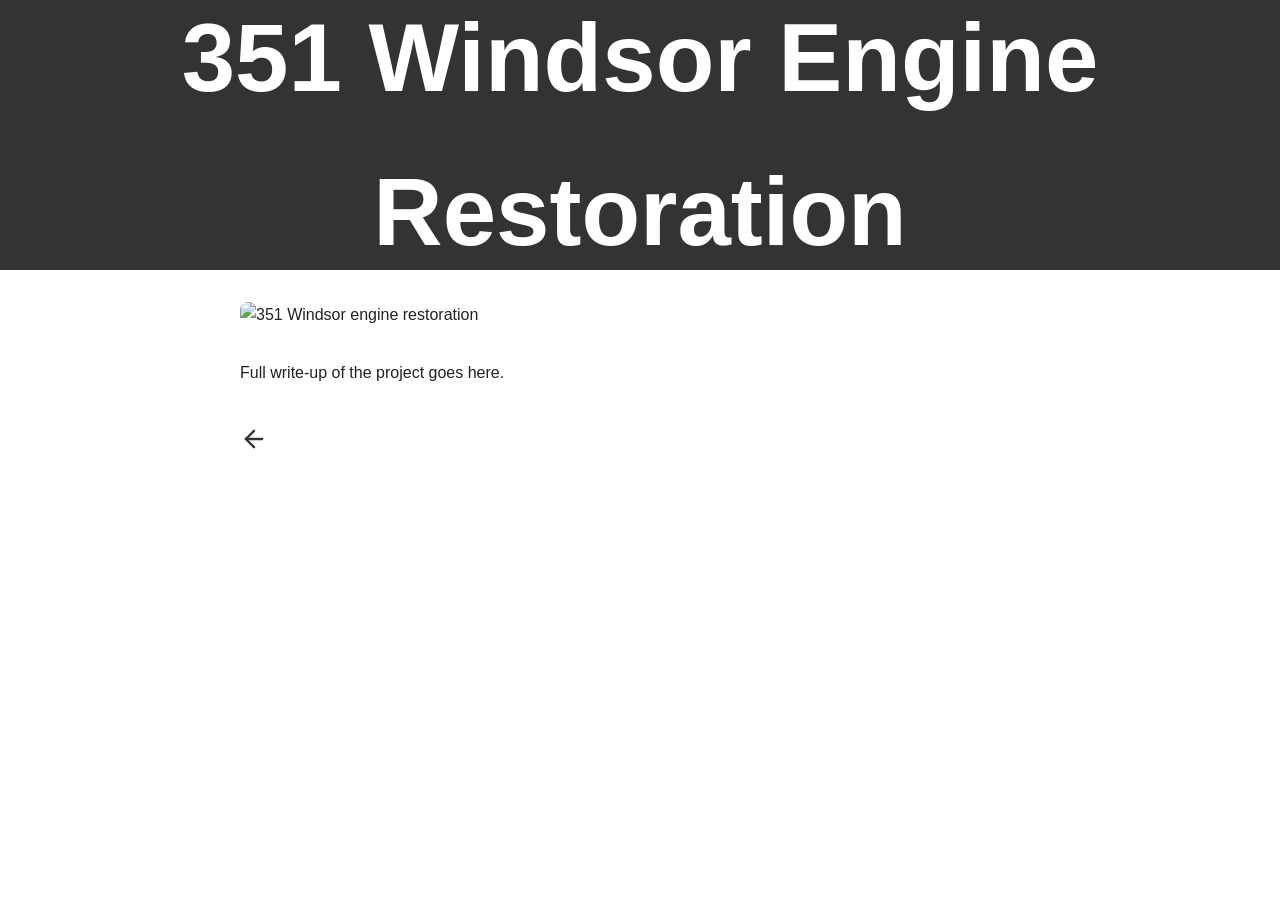
==== 351-windsor.html @ 23b6db7f "Add 351 Windsor Engine Restoration HTML page" ====
<!DOCTYPE html>
<html lang="en">
<head>
  <meta charset="UTF-8">
  <meta name="viewport" content="width=device-width, initial-scale=1.0">
  <title>351 Windsor Engine Restoration — Your Name</title>
  <link rel="stylesheet" href="style.css">
</head>
<body>

  <header class="project-header">
    <h1>351 Windsor Engine Restoration</h1>
  </header>

  <section class="project-detail">
    <img src="351-windsor.jpg" alt="351 Windsor engine restoration">
    <p>Full write-up of the project goes here.</p>
    <a href="index.html" class="back-link" aria-label="Back to portfolio">
      <svg xmlns="http://www.w3.org/2000/svg" width="28" height="28" viewBox="0 0 24 24" fill="none" stroke="currentColor" stroke-width="2" stroke-linecap="round" stroke-linejoin="round">
        <line x1="19" y1="12" x2="5" y2="12"></line>
        <polyline points="12 19 5 12 12 5"></polyline>
      </svg>
    </a>
  </section>

</body>
</html>
---- style.css ----
body {
  font-family: Arial, sans-serif;
  margin: 0;
  padding: 0;
  line-height: 1.6;
  color: #222;
}

header {
  height: 70vh;
  display: flex;
  flex-direction: column;
  justify-content: center;
  align-items: center;
  text-align: center;
  background: linear-gradient(rgba(0,0,0,0.4), rgba(0,0,0,0.4)),
              url('banner.PNG') center/cover no-repeat;
  color: white;
}

header h1 {
  font-size: 6rem;
  margin: 0;
}

header p {
  font-size: 1.2rem;
  margin-top: 0.5rem;
  font-weight: 300;
  letter-spacing: 1px;
}

html {
  scroll-behavior: smooth;
}

nav {
  display: flex;
  justify-content: space-evenly;
  font-size: 2.0rem;
  gap: 3rem;
  padding: 2rem;
  background: #333;
}

nav a {
  color: white;
  text-decoration: none;
}

section {
  max-width: 800px;
  width: 90%;
  margin: 2rem auto;
  padding: 0 1rem;
  scroll-margin-top: 2rem;
}

#projects {
  max-width: 1000px;
}

.project-row {
  display: flex;
  justify-content: center;
  gap: 2rem;
  flex-wrap: wrap;
  margin-bottom: 2rem;
}

.project {
  flex: 1 1 250px;
  max-width: 300px;
  text-align: center;
}

.project-link {
  color: inherit;
  text-decoration: none;
  display: block;
  cursor: pointer;
}

.project-link:hover h3 {
  text-decoration: underline;
}

.project-link img {
  transition: transform 0.2s ease, box-shadow 0.2s ease;
}

.project-link:hover img {
  transform: translateY(-6px);
  box-shadow: 0 8px 16px rgba(0,0,0,0.2);
}

.project img {
  width: 100%;
  height: 200px;
  object-fit: cover;
  object-position: center 30%;
  border-radius: 8px;
}

.project-header {
  height: 30vh;
  background: #333;
  display: flex;
  justify-content: center;
  align-items: center;
  color: white;
}

.project-detail {
  max-width: 800px;
  width: 90%;
  margin: 2rem auto;
}

.project-detail img {
  width: 100%;
  border-radius: 8px;
  margin-bottom: 1rem;
}

.back-link {
  display: inline-flex;
  align-items: center;
  color: #333;
  margin-top: 1.5rem;
  transition: transform 0.2s ease, color 0.2s ease;
}

.back-link:hover {
  transform: translateX(-4px);
  color: #000;
}

footer {
  text-align: center;
  justify-content: space-evenly;
  padding: 2rem;
  background: #f4f4f4;
}

@media (max-width: 600px) {

  header h1 {
    font-size: 2.8rem;
  }

  header p {
    font-size: 1rem;
  }

  nav {
    font-size: 0.85rem;
    gap: 0.5rem;
    padding: 0.5rem;
  }

  section {
    width: 95%;
    padding: 0 0.5rem;
  }

  .project-row {
    gap: 0.75rem;
  }

  .project {
    flex: 1 1 90px;
    max-width: 110px;
  }

  .project img {
    height: 90px;
  }

  .project h3 {
    font-size: 0.75rem;
    margin: 0.4rem 0;
  }

  .project p {
    display: none;
  }

  .project-header h1 {
    font-size: 1.6rem;
  }

  .back-link svg {
    width: 22px;
    height: 22px;
  }

  .social-links svg {
    width: 22px;
    height: 22px;
  }

}
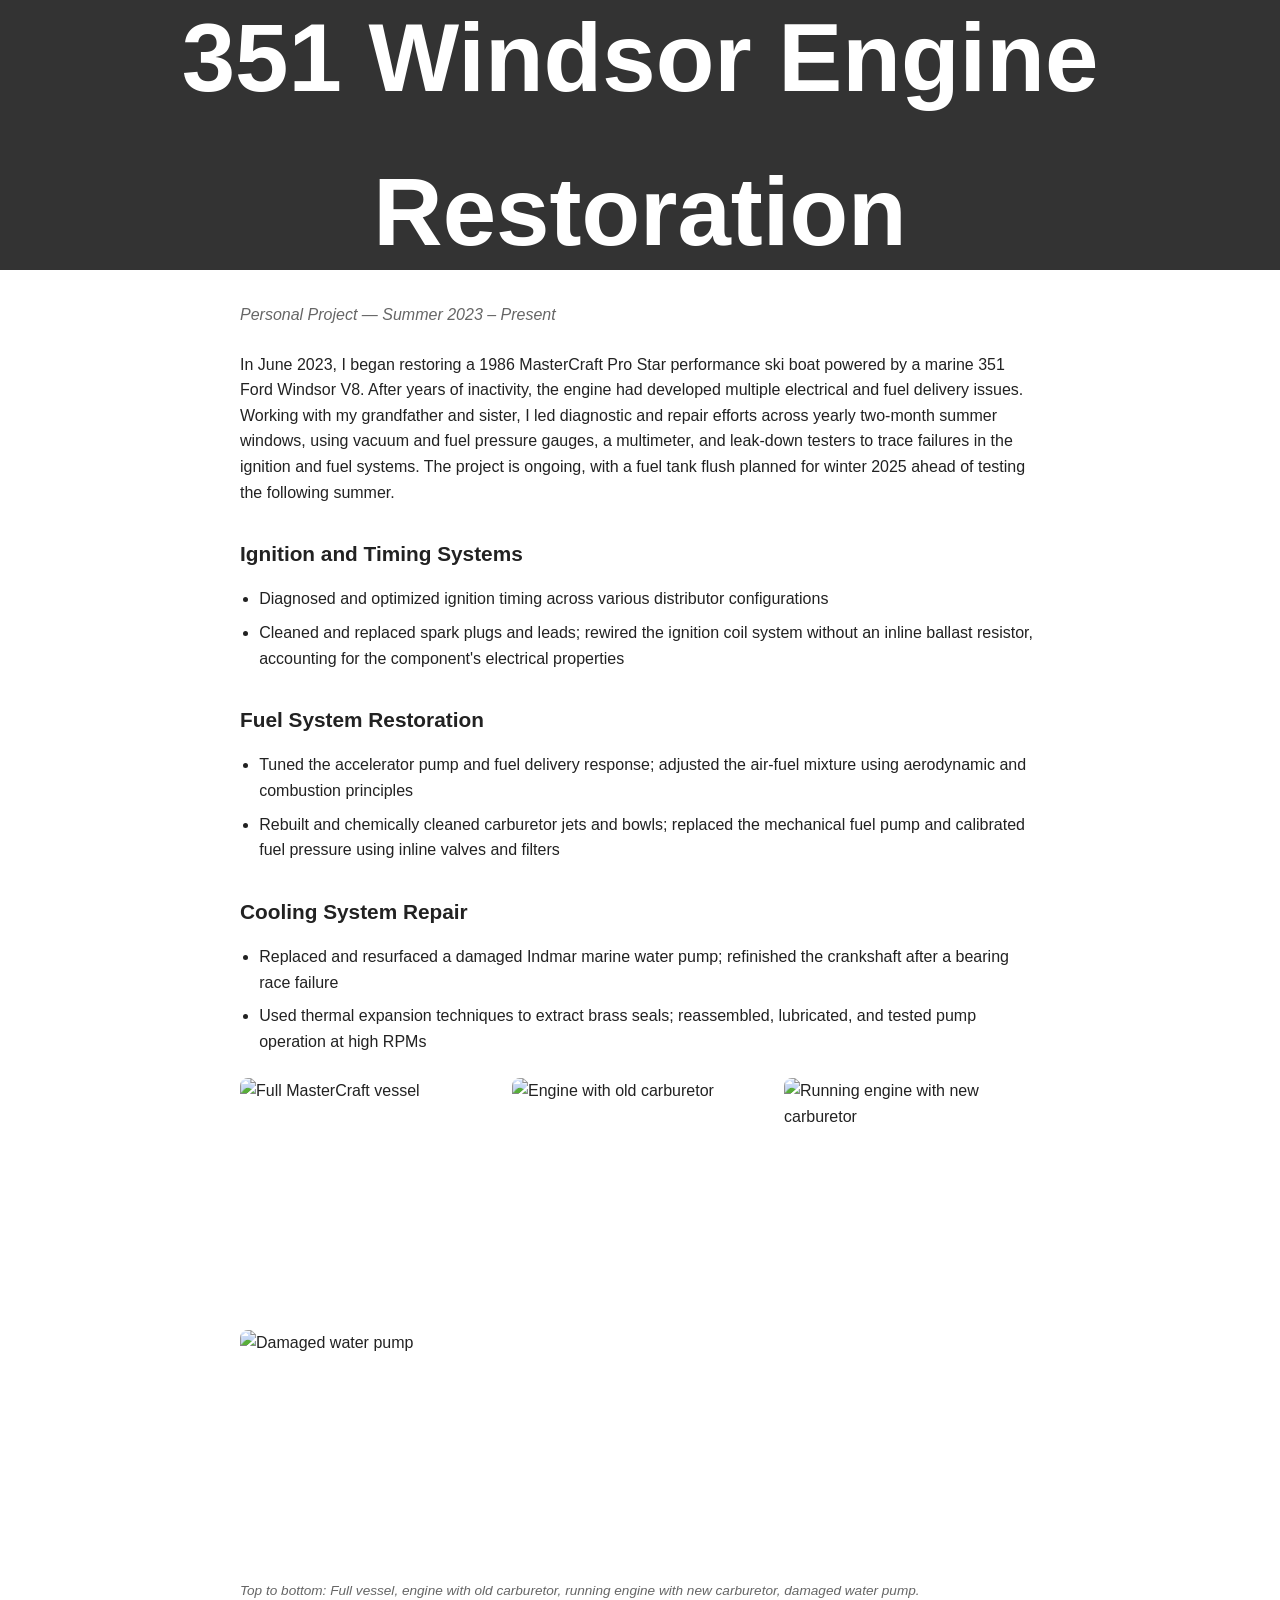
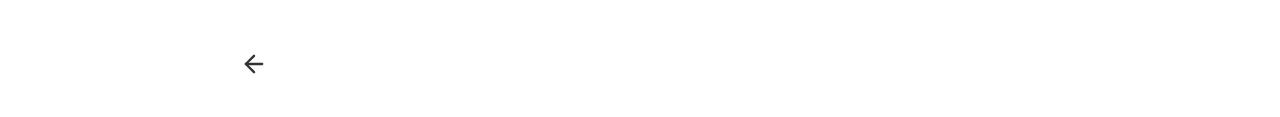
==== commit 334f2be3: "Revise project title and add restoration details Updated project details and added restoration infor" ====
--- a/351-windsor.html
+++ b/351-windsor.html
@@ -3,7 +3,7 @@
 <head>
   <meta charset="UTF-8">
   <meta name="viewport" content="width=device-width, initial-scale=1.0">
-  <title>351 Windsor Engine Restoration — Your Name</title>
+  <title>351 Windsor Engine Restoration — Kai Taylor</title>
   <link rel="stylesheet" href="style.css">
 </head>
 <body>
@@ -13,8 +13,36 @@
   </header>
 
   <section class="project-detail">
-    <img src="351-windsor.jpg" alt="351 Windsor engine restoration">
-    <p>Full write-up of the project goes here.</p>
+    <p class="meta">Personal Project — Summer 2023 – Present</p>
+
+    <p>In June 2023, I began restoring a 1986 MasterCraft Pro Star performance ski boat powered by a marine 351 Ford Windsor V8. After years of inactivity, the engine had developed multiple electrical and fuel delivery issues. Working with my grandfather and sister, I led diagnostic and repair efforts across yearly two-month summer windows, using vacuum and fuel pressure gauges, a multimeter, and leak-down testers to trace failures in the ignition and fuel systems. The project is ongoing, with a fuel tank flush planned for winter 2025 ahead of testing the following summer.</p>
+
+    <h2>Ignition and Timing Systems</h2>
+    <ul>
+      <li>Diagnosed and optimized ignition timing across various distributor configurations</li>
+      <li>Cleaned and replaced spark plugs and leads; rewired the ignition coil system without an inline ballast resistor, accounting for the component's electrical properties</li>
+    </ul>
+
+    <h2>Fuel System Restoration</h2>
+    <ul>
+      <li>Tuned the accelerator pump and fuel delivery response; adjusted the air-fuel mixture using aerodynamic and combustion principles</li>
+      <li>Rebuilt and chemically cleaned carburetor jets and bowls; replaced the mechanical fuel pump and calibrated fuel pressure using inline valves and filters</li>
+    </ul>
+
+    <h2>Cooling System Repair</h2>
+    <ul>
+      <li>Replaced and resurfaced a damaged Indmar marine water pump; refinished the crankshaft after a bearing race failure</li>
+      <li>Used thermal expansion techniques to extract brass seals; reassembled, lubricated, and tested pump operation at high RPMs</li>
+    </ul>
+
+    <div class="detail-images">
+      <img src="windsor-boat.jpg" alt="Full MasterCraft vessel">
+      <img src="windsor-old-carb.jpg" alt="Engine with old carburetor">
+      <img src="windsor-new-carb.jpg" alt="Running engine with new carburetor">
+      <img src="windsor-pump.jpg" alt="Damaged water pump">
+    </div>
+    <p class="image-caption">Top to bottom: Full vessel, engine with old carburetor, running engine with new carburetor, damaged water pump.</p>
+
     <a href="index.html" class="back-link" aria-label="Back to portfolio">
       <svg xmlns="http://www.w3.org/2000/svg" width="28" height="28" viewBox="0 0 24 24" fill="none" stroke="currentColor" stroke-width="2" stroke-linecap="round" stroke-linejoin="round">
         <line x1="19" y1="12" x2="5" y2="12"></line>
--- a/style.css
+++ b/style.css
@@ -23,6 +23,29 @@
   margin: 0;
 }
 
+.hobby-row {
+  display: flex;
+  justify-content: center;
+  gap: 1.5rem;
+  flex-wrap: nowrap;
+}
+
+#hobbies {
+  max-width: 1100px;
+}
+
+.hobby {
+  flex: 1 1 0;
+  text-align: center;
+}
+
+.hobby img {
+  width: 100%;
+  height: 280px;
+  object-fit: cover;
+  border-radius: 8px;
+}
+
 header p {
   font-size: 1.2rem;
   margin-top: 0.5rem;
@@ -123,6 +146,29 @@
   margin-bottom: 1rem;
 }
 
+.inprogress-row {
+  display: flex;
+  justify-content: center;
+  gap: 1.5rem;
+  flex-wrap: nowrap;
+}
+
+.inprogress {
+  flex: 1 1 0;
+  text-align: center;
+}
+
+.inprogress img {
+  width: 100%;
+  height: 200px;
+  object-fit: cover;
+  border-radius: 8px;
+}
+
+#in-progress {
+  max-width: 1100px;
+}
+
 .back-link {
   display: inline-flex;
   align-items: center;
@@ -143,6 +189,68 @@
   background: #f4f4f4;
 }
 
+.social-links {
+  display: flex;
+  justify-content: center;
+  gap: 3rem;
+  margin-top: 1rem;
+}
+
+.project-detail .meta {
+  font-style: italic;
+  color: #666;
+  margin-bottom: 1.5rem;
+}
+
+.project-detail h2 {
+  font-size: 1.3rem;
+  margin-top: 2rem;
+  margin-bottom: 0.75rem;
+}
+
+.project-detail h3 {
+  font-size: 1.05rem;
+  margin-top: 1.25rem;
+  margin-bottom: 0.5rem;
+}
+
+.project-detail ul {
+  padding-left: 1.2rem;
+  margin-bottom: 1rem;
+}
+
+.project-detail li {
+  margin-bottom: 0.5rem;
+}
+
+.detail-images {
+  display: flex;
+  gap: 1rem;
+  flex-wrap: wrap;
+  margin: 1.5rem 0 0.5rem;
+}
+
+.detail-images img {
+  flex: 1 1 200px;
+  width: 100%;
+  height: 220px;
+  object-fit: cover;
+  border-radius: 8px;
+}
+
+.image-caption {
+  font-size: 0.85rem;
+  color: #666;
+  font-style: italic;
+  margin-bottom: 1.5rem;
+}
+
+@media (max-width: 600px) {
+  .detail-images img {
+    height: 140px;
+  }
+}
+
 @media (max-width: 600px) {
 
   header h1 {
@@ -153,6 +261,10 @@
     font-size: 1rem;
   }
 
+ .hobby img {
+    height: 90px;
+  }
+  
   nav {
     font-size: 0.85rem;
     gap: 0.5rem;
